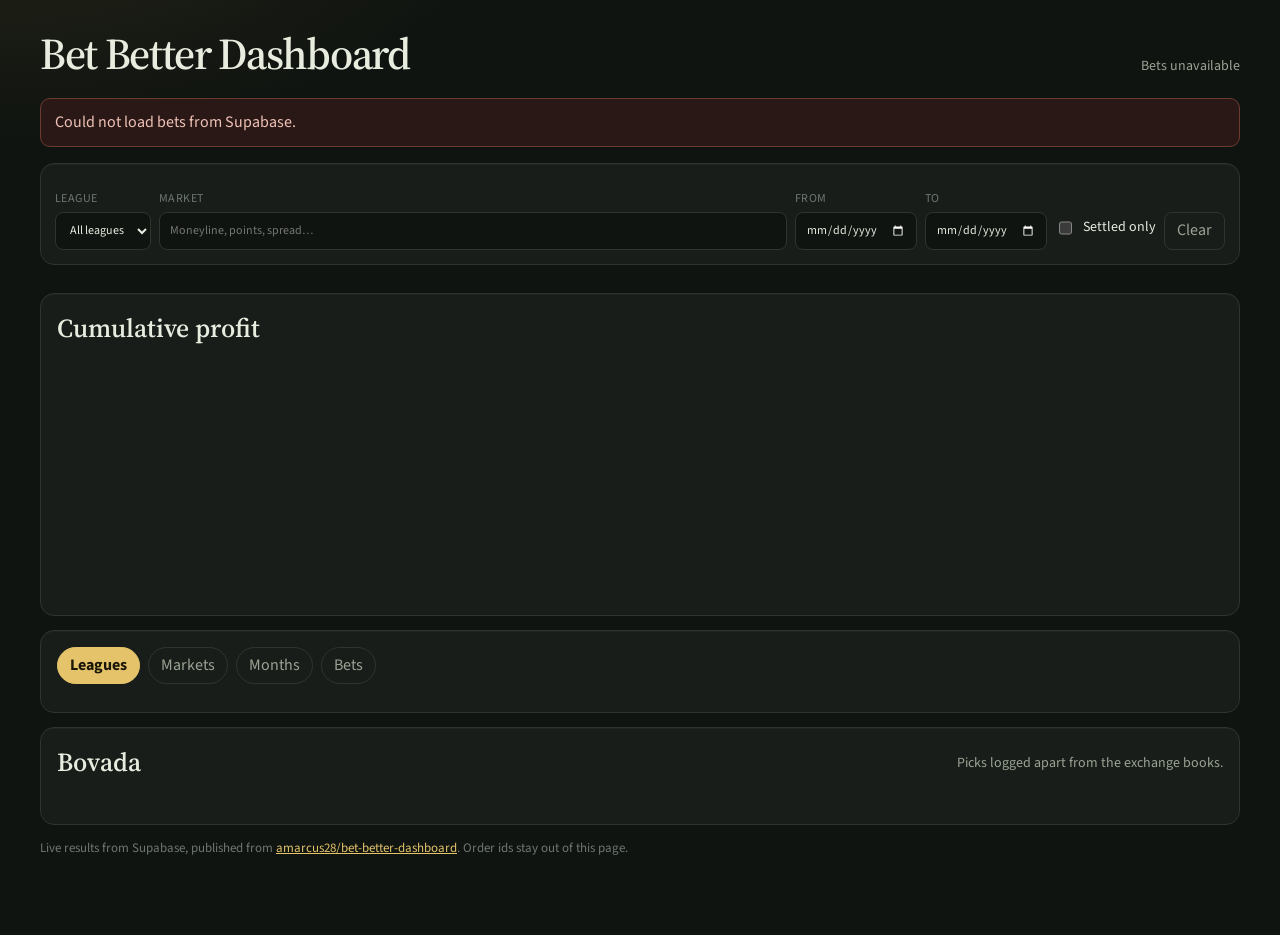
==== docs/index.html @ 220e31a4 "compact table" ====
<!doctype html>
<html lang="en">
  <head>
    <meta charset="utf-8" />
    <meta name="viewport" content="width=device-width, initial-scale=1" />
    <title>Bet Better Dashboard</title>
    <meta
      name="description"
      content="Bet Better placed-bet results: profit, stake, and ROI by league, market, and book."
    />
    <link rel="preconnect" href="https://fonts.googleapis.com" />
    <link rel="preconnect" href="https://fonts.gstatic.com" crossorigin />
    <link
      href="https://fonts.googleapis.com/css2?family=IBM+Plex+Mono:wght@400;500&family=Source+Sans+3:wght@400;600;700&family=Source+Serif+4:opsz,wght@8..60,560;8..60,680&display=swap"
      rel="stylesheet"
    />
    <link rel="stylesheet" href="./styles.css?v=12" />
    <link
      rel="icon"
      href="data:image/svg+xml,%3Csvg xmlns='http://www.w3.org/2000/svg' viewBox='0 0 32 32'%3E%3Crect width='32' height='32' rx='6' fill='%23101410'/%3E%3Cg fill='%23e4c36a' fill-rule='evenodd'%3E%3Cpath transform='translate(2.83 9)' d='M0 14V0h3.3c2.5 0 4 1.35 4 3.35 0 1.45-.85 2.55-2.15 3.05 1.55.45 2.5 1.6 2.5 3.2C7.65 12.2 6.05 14 3.45 14H0zm2.15-8.15h1.2c1.15 0 1.8-.55 1.8-1.4S4.5 3 3.35 3h-1.2zm0 6.15h1.35c1.25 0 1.95-.6 1.95-1.55S4.75 9 3.5 9H2.15z'/%3E%3Cpath transform='translate(12.18 9)' d='M0 14V0h3.3c2.5 0 4 1.35 4 3.35 0 1.45-.85 2.55-2.15 3.05 1.55.45 2.5 1.6 2.5 3.2C7.65 12.2 6.05 14 3.45 14H0zm2.15-8.15h1.2c1.15 0 1.8-.55 1.8-1.4S4.5 3 3.35 3h-1.2zm0 6.15h1.35c1.25 0 1.95-.6 1.95-1.55S4.75 9 3.5 9H2.15z'/%3E%3Cpath transform='translate(21.53 9)' d='M0 14V0h3.3c2.5 0 4 1.35 4 3.35 0 1.45-.85 2.55-2.15 3.05 1.55.45 2.5 1.6 2.5 3.2C7.65 12.2 6.05 14 3.45 14H0zm2.15-8.15h1.2c1.15 0 1.8-.55 1.8-1.4S4.5 3 3.35 3h-1.2zm0 6.15h1.35c1.25 0 1.95-.6 1.95-1.55S4.75 9 3.5 9H2.15z'/%3E%3C/g%3E%3C/svg%3E"
    />
  </head>
  <body>
    <div class="page">
      <header class="top">
        <h1>Bet Better Dashboard</h1>
        <p class="snapshot" id="snapshot">Loading bets…</p>
      </header>

      <p class="banner" id="banner" hidden></p>

      <section class="filters" aria-label="Filter results">
        <div class="books" id="books"></div>
        <div class="filter-row">
          <label>
            League
            <select id="league">
              <option value="">All leagues</option>
            </select>
          </label>
          <label class="grow">
            Market
            <input id="market" type="search" placeholder="Moneyline, points, spread…" autocomplete="off" />
          </label>
          <label>
            From
            <input id="from" type="date" />
          </label>
          <label>
            To
            <input id="to" type="date" />
          </label>
          <label class="check">
            <input id="settled" type="checkbox" />
            Settled only
          </label>
          <button type="button" class="text-button" id="clear">Clear</button>
        </div>
      </section>

      <section class="kpis" id="kpis" aria-label="Totals"></section>

      <section class="panel">
        <div class="panel-head">
          <h2>Cumulative profit</h2>
          <p id="chart-readout" class="readout"></p>
        </div>
        <canvas id="pnl-chart" aria-label="Cumulative profit over time. Drag to select a date range."></canvas>
      </section>

      <section class="panel">
        <div class="panel-head">
          <div class="views" id="views" role="tablist" aria-label="Breakdown">
            <a href="#leagues" role="tab" data-view="league" aria-selected="true">Leagues</a>
            <a href="#markets" role="tab" data-view="market" aria-selected="false">Markets</a>
            <a href="#months" role="tab" data-view="month" aria-selected="false">Months</a>
            <a href="#bets" role="tab" data-view="bets" aria-selected="false">Bets</a>
          </div>
          <div class="panel-head-end">
            <label class="bets-status" id="bets-status" hidden>
              <span>Settled</span>
              <input id="bets-open" type="checkbox" role="switch" aria-label="Show open bets" />
              <span>Open</span>
            </label>
            <p class="readout" id="table-meta"></p>
          </div>
        </div>
        <div id="table-root"></div>
      </section>

      <section class="panel" id="bovada-panel">
        <div class="panel-head">
          <h2>Bovada</h2>
          <p class="readout">Picks logged apart from the exchange books.</p>
        </div>
        <div class="kpis bovada-kpis" id="bovada-kpis"></div>
        <div id="bovada-root"></div>
      </section>

      <footer class="foot">
        <p>
          Live results from Supabase, published from
          <a href="https://github.com/amarcus28/bet-better-dashboard">amarcus28/bet-better-dashboard</a>.
          Order ids stay out of this page.
        </p>
      </footer>
    </div>
    <script src="./app.js?v=18"></script>
  </body>
</html>
---- docs/styles.css ----
:root {
  --bg: #101410;
  --panel: #181d19;
  --panel-2: #1e2520;
  --line: #2c352e;
  --text: #e7ecdf;
  --muted: #9aa394;
  --faint: #6d776f;
  --pos: #8fce78;
  --neg: #ef8b72;
  --accent: #e4c36a;
  --shadow: 0 1px 0 rgba(255, 255, 255, 0.03) inset;
  color-scheme: dark;
}

* { box-sizing: border-box; }

html, body { margin: 0; padding: 0; }

body {
  min-height: 100vh;
  background:
    radial-gradient(900px 420px at 0% -10%, rgba(228, 195, 106, 0.09), transparent 55%),
    var(--bg);
  color: var(--text);
  font-family: "Source Sans 3", "Segoe UI", sans-serif;
  font-size: 16px;
  line-height: 1.45;
}

.page {
  width: min(1600px, calc(100% - 80px));
  margin: 0 auto;
  padding: 32px 0 64px;
}

.top {
  display: flex;
  justify-content: space-between;
  align-items: flex-end;
  gap: 24px;
  margin-bottom: 22px;
}

h1, h2 { font-family: "Source Serif 4", Georgia, serif; font-weight: 560; }

h1 {
  margin: 0;
  font-size: 44px;
  line-height: 1;
  letter-spacing: -0.03em;
  white-space: nowrap;
}

h2 { margin: 0; font-size: 26px; }

.snapshot, .readout {
  margin: 0;
  color: var(--muted);
  font-size: 14px;
}

.banner {
  margin: 0 0 16px;
  padding: 12px 14px;
  border: 1px solid #6d3a32;
  border-radius: 10px;
  background: #2a1816;
  color: #f0c2b6;
}

.filters, .panel {
  background: var(--panel);
  border: 1px solid var(--line);
  border-radius: 14px;
  box-shadow: var(--shadow);
}

.filters { padding: 14px; margin-bottom: 14px; }

.books, .filter-row, .views, .panel-head, .kpis {
  display: flex;
  flex-wrap: wrap;
  gap: 8px;
}

.filter-row { margin-top: 12px; align-items: end; }

label {
  display: flex;
  flex-direction: column;
  gap: 4px;
  color: var(--faint);
  font-size: 12px;
  letter-spacing: 0.04em;
  text-transform: uppercase;
}

label.grow { flex: 1 1 220px; }

label.check {
  flex-direction: row;
  align-items: center;
  gap: 8px;
  min-height: 38px;
  color: var(--text);
  letter-spacing: 0;
  text-transform: none;
  font-size: 14px;
}

input, select, button {
  font: inherit;
  color: var(--text);
}

input, select {
  height: 38px;
  padding: 0 10px;
  border: 1px solid var(--line);
  border-radius: 8px;
  background: var(--bg);
}

input[type="search"] { width: 100%; }

.books button, .views a, .text-button, .more {
  border: 1px solid var(--line);
  background: transparent;
  color: var(--muted);
  border-radius: 999px;
  padding: 6px 12px;
  cursor: pointer;
  text-decoration: none;
}

.books button[aria-pressed="true"], .views a[aria-selected="true"] {
  background: var(--accent);
  border-color: var(--accent);
  color: #1a1608;
  font-weight: 700;
}

.text-button, .more { border-radius: 8px; }

.kpis {
  display: grid;
  grid-template-columns: repeat(6, 1fr);
  gap: 10px;
  margin-bottom: 14px;
}

.kpi, .bovada-kpis .kpi {
  background: var(--panel);
  border: 1px solid var(--line);
  border-radius: 14px;
  padding: 12px 14px;
}

.kpi span, .cell small, .muted { color: var(--muted); }

.kpi strong, .cell strong, td.num, .money {
  font-family: "IBM Plex Mono", ui-monospace, monospace;
  font-weight: 500;
  font-variant-numeric: tabular-nums;
}

.kpi strong { display: block; margin-top: 4px; font-size: 20px; }

.kpi em {
  display: block;
  margin-top: 2px;
  color: var(--faint);
  font-style: normal;
  font-size: 12px;
}

.panel { padding: 16px; margin-bottom: 14px; }

.panel-head {
  justify-content: space-between;
  align-items: center;
  margin-bottom: 12px;
}

.panel-head-end {
  display: flex;
  flex-wrap: wrap;
  align-items: center;
  gap: 10px;
  margin-left: auto;
}

.bets-status {
  display: flex;
  flex-direction: row;
  align-items: center;
  gap: 8px;
  margin: 0;
  min-height: 0;
  color: var(--muted);
  font-size: 13px;
  font-weight: 400;
  letter-spacing: 0;
  text-transform: none;
  cursor: pointer;
  user-select: none;
}

.bets-status[hidden] {
  display: none !important;
}

.bets-status span:first-child,
.bets-status span:last-child {
  transition: color 0.15s ease;
}

.bets-status:not(:has(input:checked)) span:first-child,
.bets-status:has(input:checked) span:last-child {
  color: var(--text);
  font-weight: 600;
}

.bets-status input {
  appearance: none;
  -webkit-appearance: none;
  position: relative;
  flex: 0 0 auto;
  width: 36px;
  height: 20px;
  margin: 0;
  padding: 0;
  border: 1px solid var(--line);
  border-radius: 999px;
  background: var(--bg);
  cursor: pointer;
  transition: background 0.15s ease, border-color 0.15s ease;
}

.bets-status input::after {
  content: "";
  position: absolute;
  top: 2px;
  left: 2px;
  width: 14px;
  height: 14px;
  border-radius: 50%;
  background: var(--muted);
  transition: transform 0.15s ease, background 0.15s ease;
}

.bets-status input:checked {
  background: var(--accent);
  border-color: var(--accent);
}

.bets-status input:checked::after {
  transform: translateX(16px);
  background: #1a1608;
}

.bets-status input:focus-visible {
  outline: 2px solid var(--accent);
  outline-offset: 2px;
}

canvas {
  display: block;
  width: 100%;
  height: 240px;
  cursor: crosshair;
  touch-action: none;
}

canvas.is-brushing {
  cursor: col-resize;
}

.table-wrap { overflow-x: auto; }

table {
  width: 100%;
  border-collapse: collapse;
  font-size: 14px;
}

th, td {
  padding: 8px 10px;
  border-bottom: 1px solid var(--line);
  text-align: left;
  vertical-align: top;
  white-space: nowrap;
}

th {
  color: var(--muted);
  font-size: 12px;
  font-weight: 600;
  letter-spacing: 0.04em;
  text-transform: uppercase;
}

th.sortable { cursor: pointer; }

th.num, td.num { text-align: right; }

.matrix th.label,
.matrix td.label {
  width: 1%;
  padding-left: 2px;
  padding-right: 12px;
  white-space: nowrap;
}

tr.total td {
  border-top: 1px solid var(--accent);
  border-bottom: 0;
  font-weight: 700;
}

.cell strong { display: block; }

.cell small { display: block; font-size: 12px; }

.pos { color: var(--pos); }
.neg { color: var(--neg); }
.flat { color: var(--muted); }

.bets td { white-space: normal; }

.odds-hover {
  border-bottom: 1px dotted var(--faint);
  cursor: help;
  outline: none;
}

.odds-hover:focus-visible {
  border-bottom-color: var(--accent);
}

.odds-warn {
  display: inline-flex;
  margin-left: 5px;
  color: var(--accent);
  vertical-align: -2px;
}

.odds-warn svg { display: block; }

.odds-tip {
  position: fixed;
  z-index: 20;
  padding: 4px 8px;
  border: 1px solid var(--accent);
  border-radius: 6px;
  background: #101410;
  color: var(--accent);
  font-family: "IBM Plex Mono", ui-monospace, monospace;
  font-size: 12px;
  line-height: 1.4;
  white-space: nowrap;
  pointer-events: none;
}

.odds-tip[hidden] { display: none; }

.tag {
  display: inline-block;
  min-width: 52px;
  padding: 1px 6px;
  border-radius: 999px;
  background: var(--panel-2);
  text-align: center;
  text-transform: lowercase;
}

.more { margin-top: 12px; }

.foot {
  color: var(--faint);
  font-size: 13px;
}

.foot a { color: var(--accent); }

@media (max-width: 900px) {
  h1 { font-size: 34px; }
  .top { flex-direction: column; align-items: flex-start; }
  .kpis { grid-template-columns: repeat(2, 1fr); }
}

@media (max-width: 560px) {
  .page { width: calc(100% - 20px); }
  h1 { font-size: 26px; }
  .kpis { grid-template-columns: 1fr; }
}
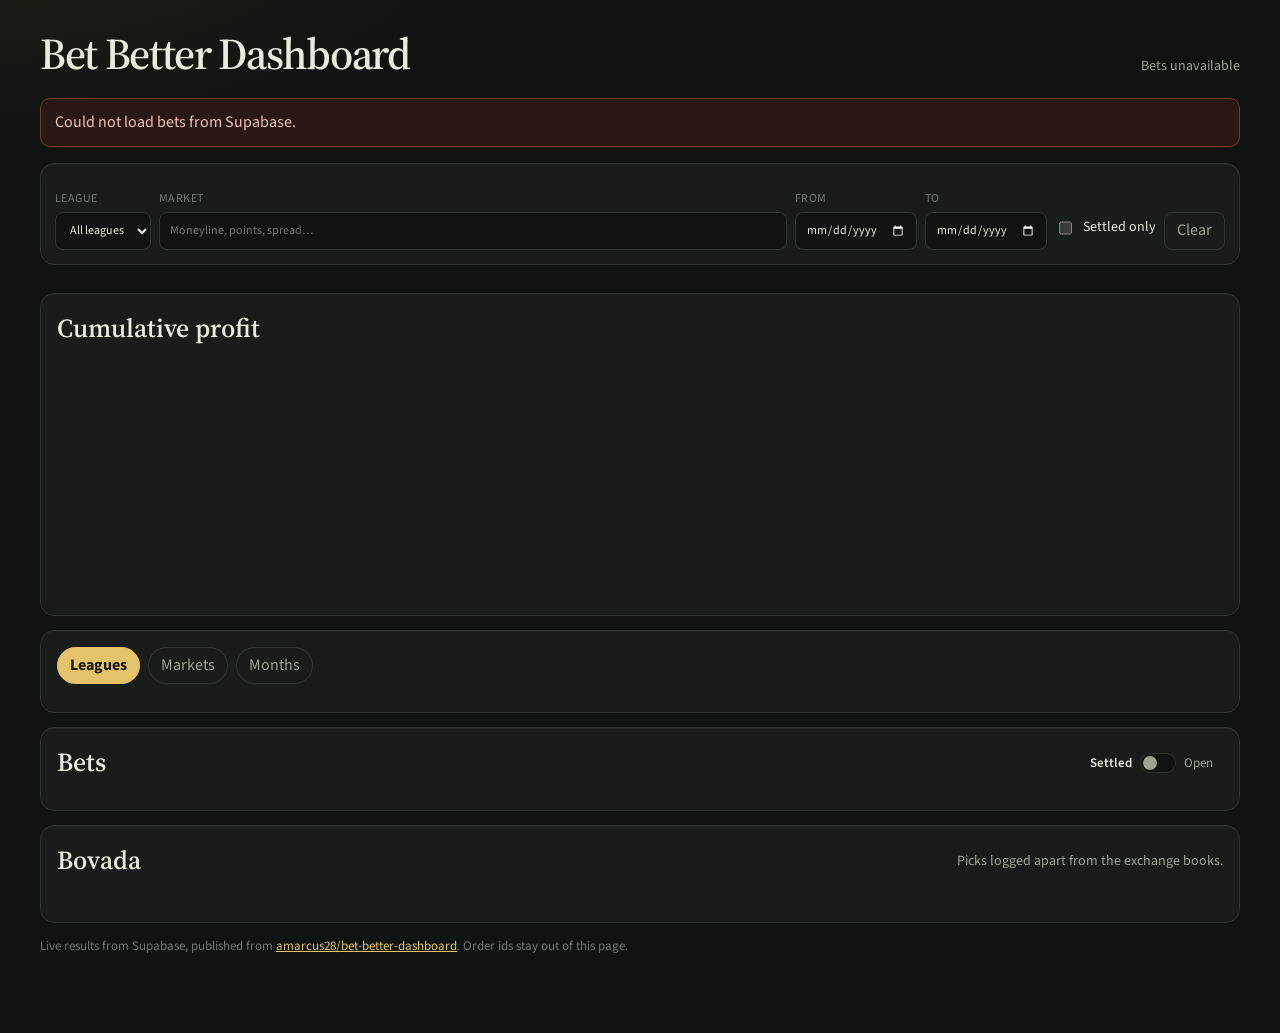
==== commit bac28fac: "sport grouping" ====
--- a/docs/index.html
+++ b/docs/index.html
@@ -14,7 +14,7 @@
       href="https://fonts.googleapis.com/css2?family=IBM+Plex+Mono:wght@400;500&family=Source+Sans+3:wght@400;600;700&family=Source+Serif+4:opsz,wght@8..60,560;8..60,680&display=swap"
       rel="stylesheet"
     />
-    <link rel="stylesheet" href="./styles.css?v=12" />
+    <link rel="stylesheet" href="./styles.css?v=16" />
     <link
       rel="icon"
       href="data:image/svg+xml,%3Csvg xmlns='http://www.w3.org/2000/svg' viewBox='0 0 32 32'%3E%3Crect width='32' height='32' rx='6' fill='%23101410'/%3E%3Cg fill='%23e4c36a' fill-rule='evenodd'%3E%3Cpath transform='translate(2.83 9)' d='M0 14V0h3.3c2.5 0 4 1.35 4 3.35 0 1.45-.85 2.55-2.15 3.05 1.55.45 2.5 1.6 2.5 3.2C7.65 12.2 6.05 14 3.45 14H0zm2.15-8.15h1.2c1.15 0 1.8-.55 1.8-1.4S4.5 3 3.35 3h-1.2zm0 6.15h1.35c1.25 0 1.95-.6 1.95-1.55S4.75 9 3.5 9H2.15z'/%3E%3Cpath transform='translate(12.18 9)' d='M0 14V0h3.3c2.5 0 4 1.35 4 3.35 0 1.45-.85 2.55-2.15 3.05 1.55.45 2.5 1.6 2.5 3.2C7.65 12.2 6.05 14 3.45 14H0zm2.15-8.15h1.2c1.15 0 1.8-.55 1.8-1.4S4.5 3 3.35 3h-1.2zm0 6.15h1.35c1.25 0 1.95-.6 1.95-1.55S4.75 9 3.5 9H2.15z'/%3E%3Cpath transform='translate(21.53 9)' d='M0 14V0h3.3c2.5 0 4 1.35 4 3.35 0 1.45-.85 2.55-2.15 3.05 1.55.45 2.5 1.6 2.5 3.2C7.65 12.2 6.05 14 3.45 14H0zm2.15-8.15h1.2c1.15 0 1.8-.55 1.8-1.4S4.5 3 3.35 3h-1.2zm0 6.15h1.35c1.25 0 1.95-.6 1.95-1.55S4.75 9 3.5 9H2.15z'/%3E%3C/g%3E%3C/svg%3E"
@@ -68,24 +68,31 @@
         <canvas id="pnl-chart" aria-label="Cumulative profit over time. Drag to select a date range."></canvas>
       </section>
 
-      <section class="panel">
+      <section class="panel" id="breakdown">
         <div class="panel-head">
           <div class="views" id="views" role="tablist" aria-label="Breakdown">
             <a href="#leagues" role="tab" data-view="league" aria-selected="true">Leagues</a>
             <a href="#markets" role="tab" data-view="market" aria-selected="false">Markets</a>
             <a href="#months" role="tab" data-view="month" aria-selected="false">Months</a>
-            <a href="#bets" role="tab" data-view="bets" aria-selected="false">Bets</a>
           </div>
+          <p class="readout" id="table-meta"></p>
+        </div>
+        <div id="table-root"></div>
+      </section>
+
+      <section class="panel" id="bets">
+        <div class="panel-head">
+          <h2>Bets</h2>
           <div class="panel-head-end">
-            <label class="bets-status" id="bets-status" hidden>
+            <label class="bets-status" id="bets-status">
               <span>Settled</span>
               <input id="bets-open" type="checkbox" role="switch" aria-label="Show open bets" />
               <span>Open</span>
             </label>
-            <p class="readout" id="table-meta"></p>
+            <p class="readout" id="bets-meta"></p>
           </div>
         </div>
-        <div id="table-root"></div>
+        <div id="bets-root"></div>
       </section>
 
       <section class="panel" id="bovada-panel">
@@ -105,6 +112,6 @@
         </p>
       </footer>
     </div>
-    <script src="./app.js?v=18"></script>
+    <script src="./app.js?v=22"></script>
   </body>
 </html>
--- a/docs/styles.css
+++ b/docs/styles.css
@@ -207,10 +207,6 @@
   user-select: none;
 }
 
-.bets-status[hidden] {
-  display: none !important;
-}
-
 .bets-status span:first-child,
 .bets-status span:last-child {
   transition: color 0.15s ease;
@@ -305,12 +301,28 @@
 
 th.num, td.num { text-align: right; }
 
+/* Hug content instead of stretching across the panel width. */
+table.matrix {
+  width: max-content;
+  max-width: 100%;
+}
+
+.matrix th,
+.matrix td {
+  padding: 6px 8px;
+}
+
 .matrix th.label,
 .matrix td.label {
   width: 1%;
-  padding-left: 2px;
-  padding-right: 12px;
+  padding-left: 0;
+  padding-right: 16px;
   white-space: nowrap;
+}
+
+.matrix th.num:last-child,
+.matrix td.num:last-child {
+  padding-right: 0;
 }
 
 tr.total td {
@@ -322,6 +334,18 @@
 .cell strong { display: block; }
 
 .cell small { display: block; font-size: 12px; }
+
+.league-raw {
+  display: block;
+  max-width: 320px;
+  margin-top: 2px;
+  color: var(--muted);
+  font-size: 12px;
+  font-weight: 400;
+  letter-spacing: 0;
+  text-transform: none;
+  white-space: normal;
+}
 
 .pos { color: var(--pos); }
 .neg { color: var(--neg); }
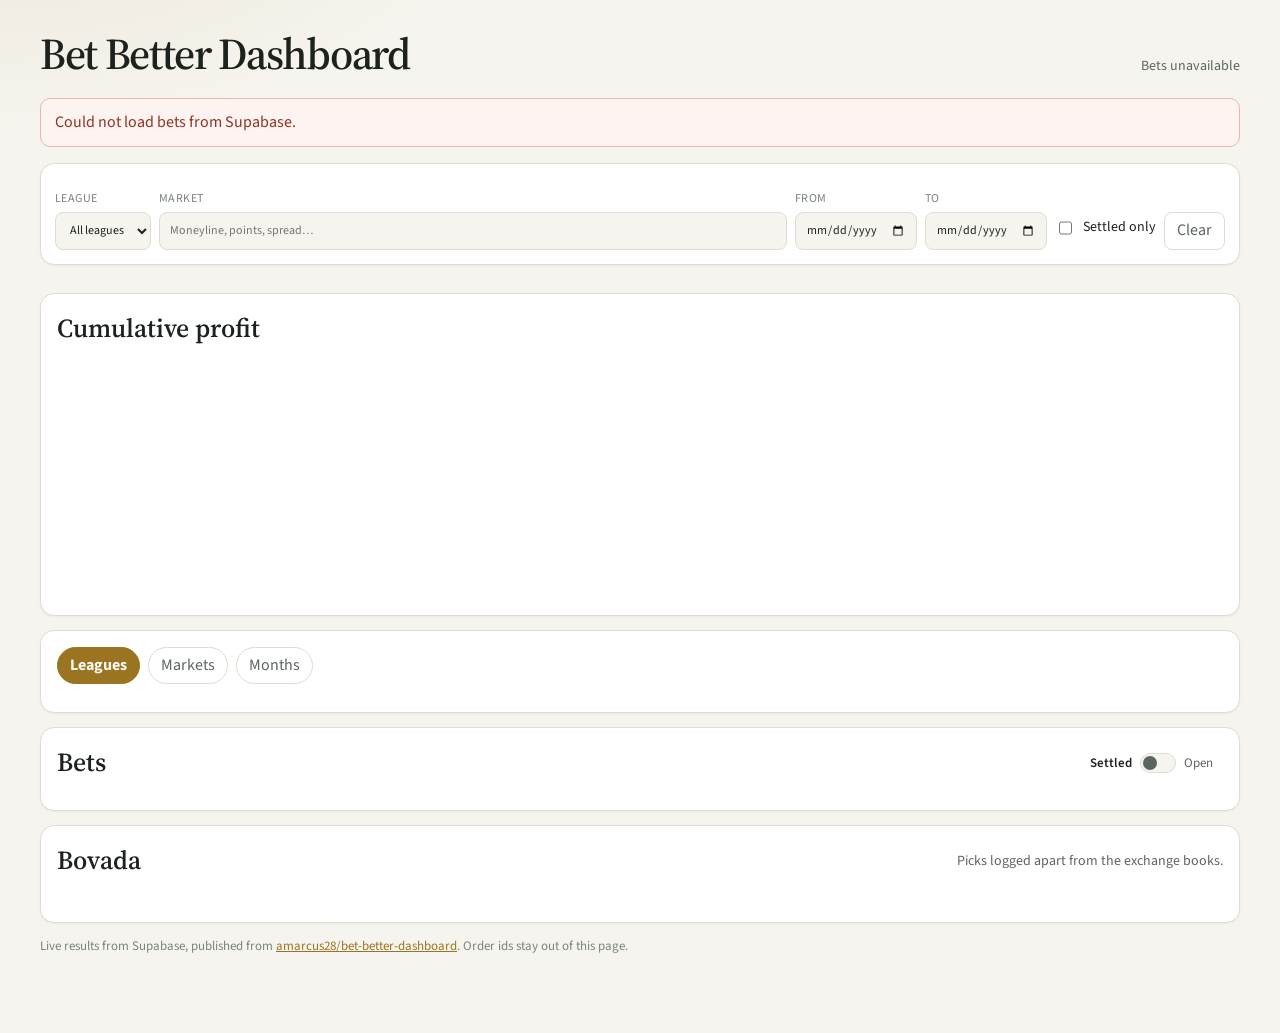
==== commit 0936fb92: "light theme" ====
--- a/docs/index.html
+++ b/docs/index.html
@@ -14,10 +14,10 @@
       href="https://fonts.googleapis.com/css2?family=IBM+Plex+Mono:wght@400;500&family=Source+Sans+3:wght@400;600;700&family=Source+Serif+4:opsz,wght@8..60,560;8..60,680&display=swap"
       rel="stylesheet"
     />
-    <link rel="stylesheet" href="./styles.css?v=16" />
+    <link rel="stylesheet" href="./styles.css?v=18" />
     <link
       rel="icon"
-      href="data:image/svg+xml,%3Csvg xmlns='http://www.w3.org/2000/svg' viewBox='0 0 32 32'%3E%3Crect width='32' height='32' rx='6' fill='%23101410'/%3E%3Cg fill='%23e4c36a' fill-rule='evenodd'%3E%3Cpath transform='translate(2.83 9)' d='M0 14V0h3.3c2.5 0 4 1.35 4 3.35 0 1.45-.85 2.55-2.15 3.05 1.55.45 2.5 1.6 2.5 3.2C7.65 12.2 6.05 14 3.45 14H0zm2.15-8.15h1.2c1.15 0 1.8-.55 1.8-1.4S4.5 3 3.35 3h-1.2zm0 6.15h1.35c1.25 0 1.95-.6 1.95-1.55S4.75 9 3.5 9H2.15z'/%3E%3Cpath transform='translate(12.18 9)' d='M0 14V0h3.3c2.5 0 4 1.35 4 3.35 0 1.45-.85 2.55-2.15 3.05 1.55.45 2.5 1.6 2.5 3.2C7.65 12.2 6.05 14 3.45 14H0zm2.15-8.15h1.2c1.15 0 1.8-.55 1.8-1.4S4.5 3 3.35 3h-1.2zm0 6.15h1.35c1.25 0 1.95-.6 1.95-1.55S4.75 9 3.5 9H2.15z'/%3E%3Cpath transform='translate(21.53 9)' d='M0 14V0h3.3c2.5 0 4 1.35 4 3.35 0 1.45-.85 2.55-2.15 3.05 1.55.45 2.5 1.6 2.5 3.2C7.65 12.2 6.05 14 3.45 14H0zm2.15-8.15h1.2c1.15 0 1.8-.55 1.8-1.4S4.5 3 3.35 3h-1.2zm0 6.15h1.35c1.25 0 1.95-.6 1.95-1.55S4.75 9 3.5 9H2.15z'/%3E%3C/g%3E%3C/svg%3E"
+      href="data:image/svg+xml,%3Csvg xmlns='http://www.w3.org/2000/svg' viewBox='0 0 32 32'%3E%3Crect width='32' height='32' rx='6' fill='%23f6f4ee'/%3E%3Cg fill='%239a7420' fill-rule='evenodd'%3E%3Cpath transform='translate(2.83 9)' d='M0 14V0h3.3c2.5 0 4 1.35 4 3.35 0 1.45-.85 2.55-2.15 3.05 1.55.45 2.5 1.6 2.5 3.2C7.65 12.2 6.05 14 3.45 14H0zm2.15-8.15h1.2c1.15 0 1.8-.55 1.8-1.4S4.5 3 3.35 3h-1.2zm0 6.15h1.35c1.25 0 1.95-.6 1.95-1.55S4.75 9 3.5 9H2.15z'/%3E%3Cpath transform='translate(12.18 9)' d='M0 14V0h3.3c2.5 0 4 1.35 4 3.35 0 1.45-.85 2.55-2.15 3.05 1.55.45 2.5 1.6 2.5 3.2C7.65 12.2 6.05 14 3.45 14H0zm2.15-8.15h1.2c1.15 0 1.8-.55 1.8-1.4S4.5 3 3.35 3h-1.2zm0 6.15h1.35c1.25 0 1.95-.6 1.95-1.55S4.75 9 3.5 9H2.15z'/%3E%3Cpath transform='translate(21.53 9)' d='M0 14V0h3.3c2.5 0 4 1.35 4 3.35 0 1.45-.85 2.55-2.15 3.05 1.55.45 2.5 1.6 2.5 3.2C7.65 12.2 6.05 14 3.45 14H0zm2.15-8.15h1.2c1.15 0 1.8-.55 1.8-1.4S4.5 3 3.35 3h-1.2zm0 6.15h1.35c1.25 0 1.95-.6 1.95-1.55S4.75 9 3.5 9H2.15z'/%3E%3C/g%3E%3C/svg%3E"
     />
   </head>
   <body>
@@ -112,6 +112,6 @@
         </p>
       </footer>
     </div>
-    <script src="./app.js?v=22"></script>
+    <script src="./app.js?v=25"></script>
   </body>
 </html>
--- a/docs/styles.css
+++ b/docs/styles.css
@@ -1,16 +1,17 @@
 :root {
-  --bg: #101410;
-  --panel: #181d19;
-  --panel-2: #1e2520;
-  --line: #2c352e;
-  --text: #e7ecdf;
-  --muted: #9aa394;
-  --faint: #6d776f;
-  --pos: #8fce78;
-  --neg: #ef8b72;
-  --accent: #e4c36a;
-  --shadow: 0 1px 0 rgba(255, 255, 255, 0.03) inset;
-  color-scheme: dark;
+  --bg: #f6f4ee;
+  --panel: #ffffff;
+  --panel-2: #f0ece4;
+  --line: #e2dcd0;
+  --text: #1c221d;
+  --muted: #5c665e;
+  --faint: #7a847c;
+  --pos: #2d7a3f;
+  --neg: #c44b38;
+  --accent: #9a7420;
+  --on-accent: #fffaf2;
+  --shadow: 0 1px 2px rgba(28, 34, 29, 0.05);
+  color-scheme: light;
 }
 
 * { box-sizing: border-box; }
@@ -20,7 +21,7 @@
 body {
   min-height: 100vh;
   background:
-    radial-gradient(900px 420px at 0% -10%, rgba(228, 195, 106, 0.09), transparent 55%),
+    radial-gradient(900px 420px at 0% -10%, rgba(154, 116, 32, 0.1), transparent 55%),
     var(--bg);
   color: var(--text);
   font-family: "Source Sans 3", "Segoe UI", sans-serif;
@@ -63,10 +64,10 @@
 .banner {
   margin: 0 0 16px;
   padding: 12px 14px;
-  border: 1px solid #6d3a32;
+  border: 1px solid #e7b8ae;
   border-radius: 10px;
-  background: #2a1816;
-  color: #f0c2b6;
+  background: #fdf3f0;
+  color: #8d3426;
 }
 
 .filters, .panel {
@@ -137,7 +138,7 @@
 .books button[aria-pressed="true"], .views a[aria-selected="true"] {
   background: var(--accent);
   border-color: var(--accent);
-  color: #1a1608;
+  color: var(--on-accent);
   font-weight: 700;
 }
 
@@ -253,7 +254,7 @@
 
 .bets-status input:checked::after {
   transform: translateX(16px);
-  background: #1a1608;
+  background: var(--on-accent);
 }
 
 .bets-status input:focus-visible {
@@ -353,13 +354,15 @@
 
 .bets td { white-space: normal; }
 
-.odds-hover {
+.odds-hover,
+.date-hover {
   border-bottom: 1px dotted var(--faint);
   cursor: help;
   outline: none;
 }
 
-.odds-hover:focus-visible {
+.odds-hover:focus-visible,
+.date-hover:focus-visible {
   border-bottom-color: var(--accent);
 }
 
@@ -378,7 +381,7 @@
   padding: 4px 8px;
   border: 1px solid var(--accent);
   border-radius: 6px;
-  background: #101410;
+  background: var(--panel);
   color: var(--accent);
   font-family: "IBM Plex Mono", ui-monospace, monospace;
   font-size: 12px;
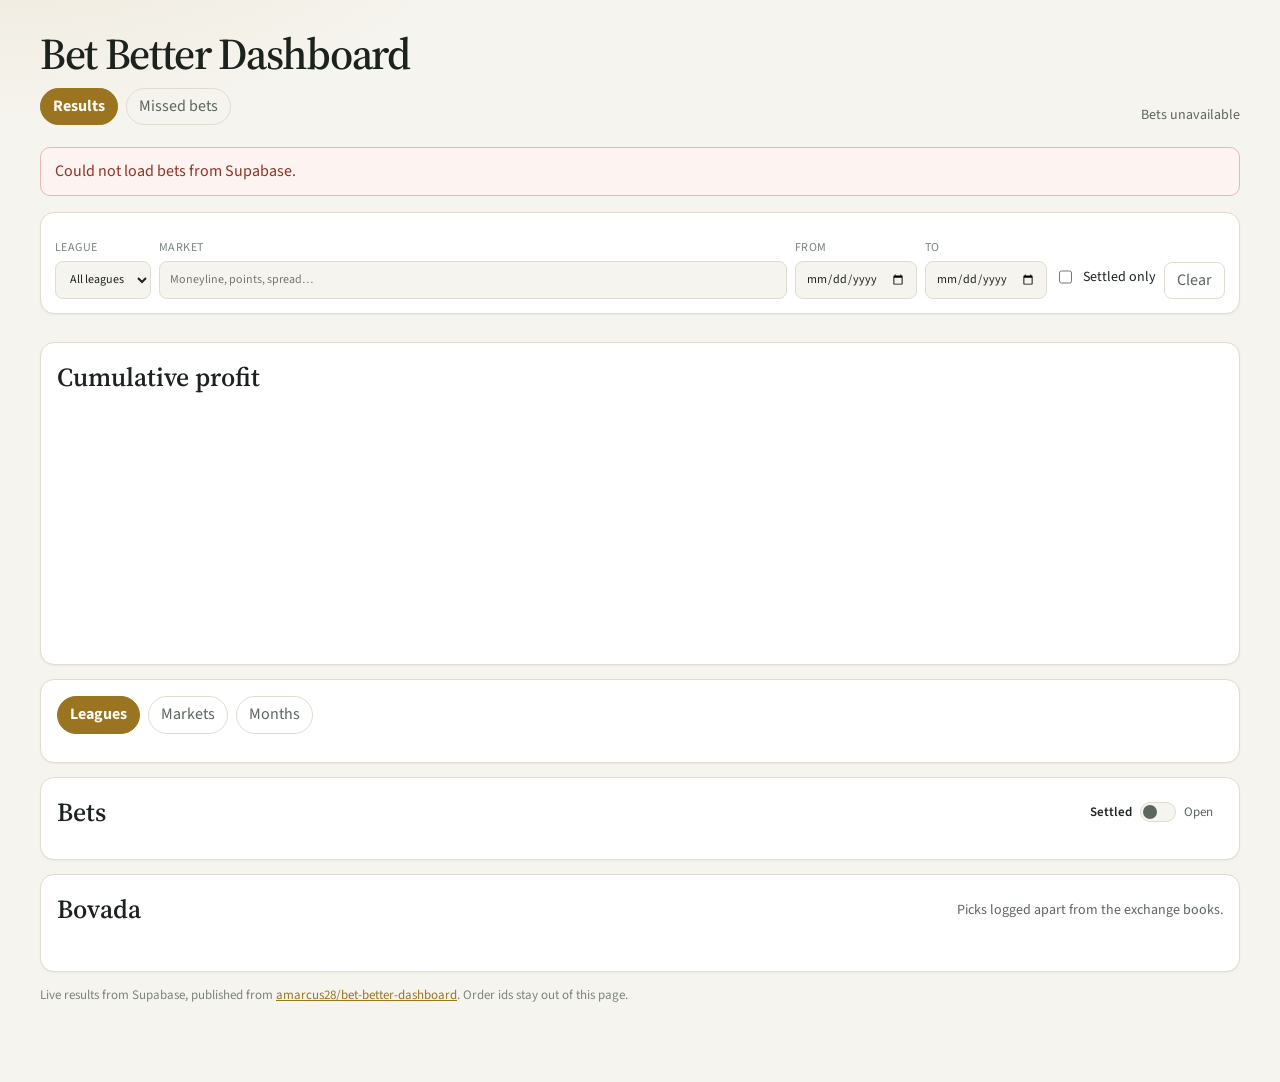
==== commit 316ce9c8: "missed bets analytics" ====
--- a/docs/index.html
+++ b/docs/index.html
@@ -14,7 +14,7 @@
       href="https://fonts.googleapis.com/css2?family=IBM+Plex+Mono:wght@400;500&family=Source+Sans+3:wght@400;600;700&family=Source+Serif+4:opsz,wght@8..60,560;8..60,680&display=swap"
       rel="stylesheet"
     />
-    <link rel="stylesheet" href="./styles.css?v=18" />
+    <link rel="stylesheet" href="./styles.css?v=19" />
     <link
       rel="icon"
       href="data:image/svg+xml,%3Csvg xmlns='http://www.w3.org/2000/svg' viewBox='0 0 32 32'%3E%3Crect width='32' height='32' rx='6' fill='%23f6f4ee'/%3E%3Cg fill='%239a7420' fill-rule='evenodd'%3E%3Cpath transform='translate(2.83 9)' d='M0 14V0h3.3c2.5 0 4 1.35 4 3.35 0 1.45-.85 2.55-2.15 3.05 1.55.45 2.5 1.6 2.5 3.2C7.65 12.2 6.05 14 3.45 14H0zm2.15-8.15h1.2c1.15 0 1.8-.55 1.8-1.4S4.5 3 3.35 3h-1.2zm0 6.15h1.35c1.25 0 1.95-.6 1.95-1.55S4.75 9 3.5 9H2.15z'/%3E%3Cpath transform='translate(12.18 9)' d='M0 14V0h3.3c2.5 0 4 1.35 4 3.35 0 1.45-.85 2.55-2.15 3.05 1.55.45 2.5 1.6 2.5 3.2C7.65 12.2 6.05 14 3.45 14H0zm2.15-8.15h1.2c1.15 0 1.8-.55 1.8-1.4S4.5 3 3.35 3h-1.2zm0 6.15h1.35c1.25 0 1.95-.6 1.95-1.55S4.75 9 3.5 9H2.15z'/%3E%3Cpath transform='translate(21.53 9)' d='M0 14V0h3.3c2.5 0 4 1.35 4 3.35 0 1.45-.85 2.55-2.15 3.05 1.55.45 2.5 1.6 2.5 3.2C7.65 12.2 6.05 14 3.45 14H0zm2.15-8.15h1.2c1.15 0 1.8-.55 1.8-1.4S4.5 3 3.35 3h-1.2zm0 6.15h1.35c1.25 0 1.95-.6 1.95-1.55S4.75 9 3.5 9H2.15z'/%3E%3C/g%3E%3C/svg%3E"
@@ -23,7 +23,13 @@
   <body>
     <div class="page">
       <header class="top">
-        <h1>Bet Better Dashboard</h1>
+        <div class="title-block">
+          <h1>Bet Better Dashboard</h1>
+          <nav class="views page-nav" aria-label="Sections">
+            <a href="./index.html" aria-current="page">Results</a>
+            <a href="./missed.html">Missed bets</a>
+          </nav>
+        </div>
         <p class="snapshot" id="snapshot">Loading bets…</p>
       </header>
 
--- a/docs/styles.css
+++ b/docs/styles.css
@@ -125,7 +125,7 @@
 
 input[type="search"] { width: 100%; }
 
-.books button, .views a, .text-button, .more {
+.books button, .views a, .views button, .text-button, .more {
   border: 1px solid var(--line);
   background: transparent;
   color: var(--muted);
@@ -135,7 +135,10 @@
   text-decoration: none;
 }
 
-.books button[aria-pressed="true"], .views a[aria-selected="true"] {
+.books button[aria-pressed="true"],
+.views a[aria-selected="true"],
+.views button[aria-selected="true"],
+.views a[aria-current="page"] {
   background: var(--accent);
   border-color: var(--accent);
   color: var(--on-accent);
@@ -411,6 +414,68 @@
 
 .foot a { color: var(--accent); }
 
+.title-block {
+  display: flex;
+  flex-direction: column;
+  align-items: flex-start;
+  gap: 12px;
+}
+
+.miss-note {
+  margin: 0 0 14px;
+  color: var(--muted);
+  font-size: 14px;
+}
+
+.scope-row { margin-top: 12px; }
+
+.kpis.fluid {
+  grid-template-columns: repeat(auto-fit, minmax(180px, 1fr));
+}
+
+.miss-block + .miss-block { margin-top: 20px; }
+
+.miss-block h3 {
+  margin: 0 0 8px;
+  font-family: "Source Sans 3", "Segoe UI", sans-serif;
+  font-size: 16px;
+  font-weight: 700;
+}
+
+td.wrap {
+  white-space: normal;
+  min-width: 140px;
+  max-width: 280px;
+}
+
+.bets td.num { white-space: nowrap; }
+
+.subline {
+  display: block;
+  margin-top: 2px;
+  font-size: 12px;
+  font-weight: 400;
+  letter-spacing: 0;
+  text-transform: none;
+  white-space: normal;
+}
+
+tr.pick { cursor: pointer; }
+
+tr.pick:hover td { background: rgba(154, 116, 32, 0.06); }
+
+tr.pick.is-selected td,
+tr.pick.is-selected:hover td { background: rgba(154, 116, 32, 0.12); }
+
+tr.pick:focus-visible {
+  outline: 2px solid var(--accent);
+  outline-offset: -2px;
+}
+
+#reason-panel,
+#odds-panel,
+#log { scroll-margin-top: 12px; }
+
 @media (max-width: 900px) {
   h1 { font-size: 34px; }
   .top { flex-direction: column; align-items: flex-start; }
